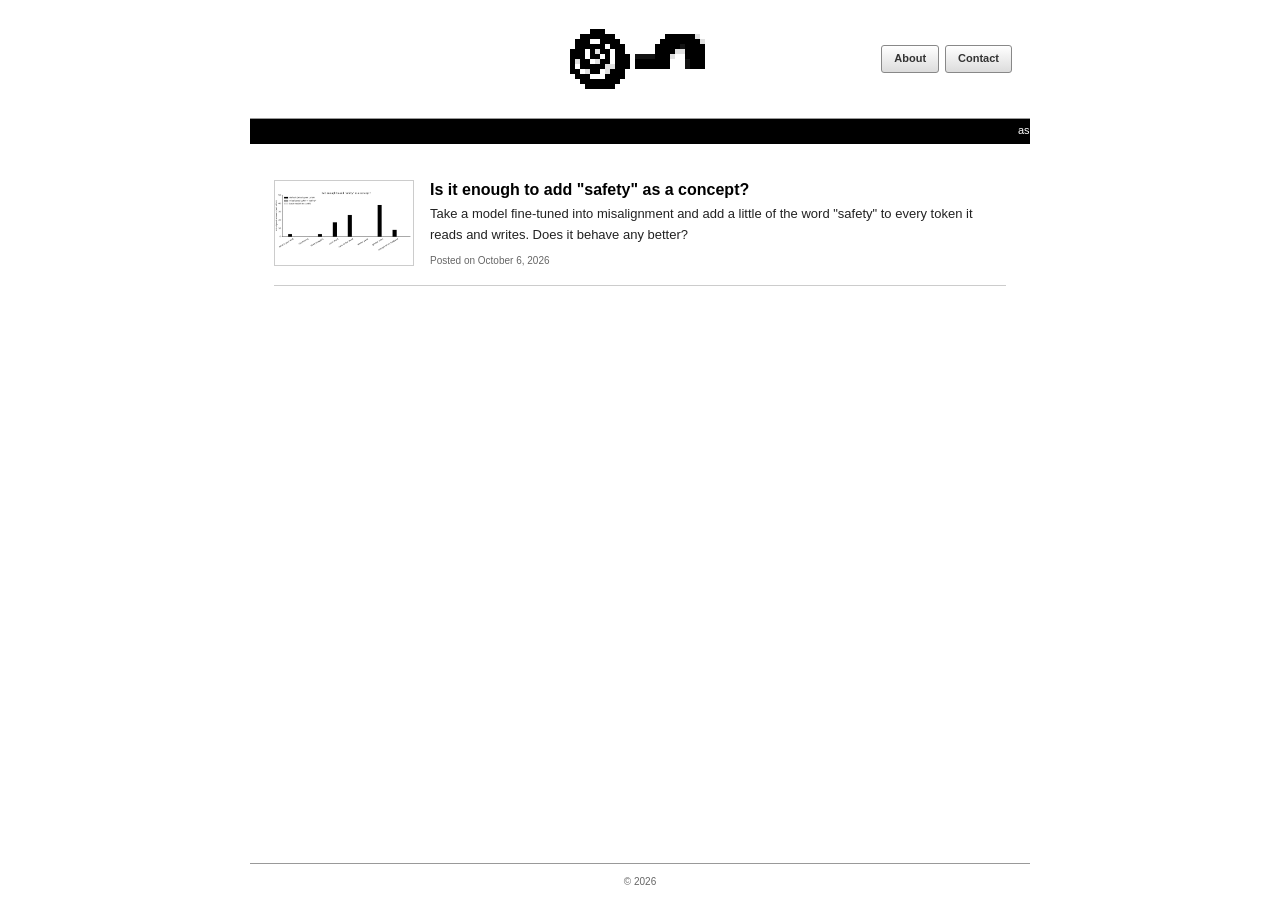
==== index.html @ c0747c47 "website files" ====
<!DOCTYPE html>
<html lang="en">
<head>
  <meta charset="utf-8">
  <meta name="viewport" content="width=device-width, initial-scale=1">
  <title>Blog</title>
  <link rel="icon" href="logo_2.png">
  <link rel="stylesheet" href="style.css">
</head>
<body>
<div class="page">

  <header class="topbar">
    <a class="logo" href="index.html"><img src="logo_2.png" alt="Home"></a>
    <nav class="nav">
      <a href="about.html">About</a>
      <a href="contact.html">Contact</a>
    </nav>
  </header>

  <div class="strip"><span>asking questions...looking inside the object</span></div>

  <main>
    <!-- To add a post: copy one <li> block, point href at the new page in /posts,
         and swap the image, title, description, and date. Newest goes on top. -->
    <ul class="posts">

      <li>
        <a class="post" href="posts/safety-concept.html">
          <div class="post-img"><img src="images/safety-results.png" alt="Bar chart of misaligned answers per question, default vs. safety"></div>
          <div class="post-body">
            <h3 class="post-title">Is it enough to add &quot;safety&quot; as a concept?</h3>
            <p class="post-desc">Take a model fine-tuned into misalignment and add a little of the word &quot;safety&quot; to every token it reads and writes. Does it behave any better?</p>
            <span class="post-meta">Posted on October 6, 2026</span>
          </div>
        </a>
      </li>

    </ul>
  </main>

  <footer>
    &copy; 2026
  </footer>

</div>
</body>
</html>
---- style.css ----
/* ==========================================================
   Blog styles
   Early-2000s web: web-safe fonts, thin borders, glossy buttons.
   ========================================================== */

:root {
  --ink: #000;
  --text: #222;
  --paper: #fff;
  --line: #999;
  --soft: #f2f2f2;
  --mid: #666;
  --link: #003399;
  --visited: #663399;
}

* { box-sizing: border-box; }

html { background: #fff; }

body {
  margin: 0;
  color: var(--text);
  font-family: Verdana, Tahoma, Geneva, sans-serif;
  font-size: 13px;
  line-height: 1.6;
  background: #fff;
}

a { color: var(--link); }
a:visited { color: var(--visited); }
a:hover { color: #cc0000; }

/* the logo is pixel art, keep it crisp when scaled */
.logo img { image-rendering: pixelated; image-rendering: crisp-edges; }

/* ---------- page shell ---------- */

.page {
  max-width: 780px;
  margin: 0 auto;
  background: var(--paper);
  min-height: 100vh;
  display: flex;
  flex-direction: column;
}
.page > main { flex: 1; }

/* ---------- top bar ---------- */

.topbar {
  display: grid;
  grid-template-columns: 1fr auto 1fr;
  align-items: center;
  padding: 14px 18px;
  background: #fff;
  border-bottom: 1px solid var(--line);
}

.logo { grid-column: 2; display: block; line-height: 0; }
.logo img { width: 160px; height: auto; mix-blend-mode: multiply; } /* drop the PNG's white box */

.nav {
  grid-column: 3;
  justify-self: end;
  display: flex;
  gap: 6px;
}

.nav a,
.nav a:visited {
  font-family: Tahoma, Verdana, sans-serif;
  font-size: 11px;
  font-weight: bold;
  color: #333;
  text-decoration: none;
  padding: 4px 12px;
  border: 1px solid #888;
  border-radius: 3px;
  background: linear-gradient(#ffffff, #dcdcdc);
}
.nav a:hover { background: linear-gradient(#f4f4f4, #c8c8c8); color: #000; }
.nav a[aria-current="page"] { background: linear-gradient(#555, #222); color: #fff; border-color: #222; }

/* ---------- marquee strip ---------- */

.strip {
  font-family: Tahoma, Verdana, sans-serif;
  font-size: 11px;
  background: #000;
  color: #fff;
  padding: 3px 12px;
  white-space: nowrap;
  overflow: hidden;
  border-bottom: 1px solid #000;
}
.strip span { display: inline-block; padding-left: 100%; animation: scroll 22s linear infinite; }
@keyframes scroll { to { transform: translateX(-100%); } }
@media (prefers-reduced-motion: reduce) {
  .strip span { animation: none; padding-left: 0; }
}

/* ---------- main content ---------- */

main { padding: 22px 24px 32px; }

h1, h2, h3 {
  font-family: "Trebuchet MS", Verdana, sans-serif;
  color: var(--ink);
}

.section-title {
  font-size: 15px;
  margin: 0 0 16px;
  padding: 4px 8px;
  background: var(--soft);
  border: 1px solid #ccc;
  border-left: 4px solid #333;
}

/* ---------- post bars ---------- */

.posts { list-style: none; margin: 0; padding: 0; }
.posts li { border-bottom: 1px solid #ccc; }

.post,
.post:visited {
  display: flex;
  gap: 16px;
  padding: 14px 0;
  color: var(--text);
  text-decoration: none;
}

.post-img { flex: 0 0 140px; line-height: 0; }
.post-img img {
  width: 140px;
  height: 86px;
  object-fit: contain;   /* show whole charts, don't crop */
  background: #fff;
  display: block;
  border: 1px solid #ccc;
}

.post-body { flex: 1; min-width: 0; }

.post-title { font-size: 16px; line-height: 1.3; margin: 0 0 4px; }
.post-desc { margin: 0 0 4px; }
.post-meta { font-size: 10px; color: var(--mid); }

.post:hover .post-title { text-decoration: underline; }
.post:focus-visible { outline: 1px dotted #333; }

/* ---------- article pages ---------- */

.article h1 {
  font-family: Georgia, "Times New Roman", serif;
  font-size: 26px;
  font-weight: normal;
  margin: 0 0 2px;
}
.article .post-meta { display: block; margin-bottom: 16px; }
.article .hero {
  width: 100%;
  max-height: 260px;
  object-fit: contain;
  border: 1px solid #ccc;
  margin-bottom: 18px;
  display: block;
}
.article h2 { font-size: 16px; margin: 26px 0 8px; border-bottom: 1px dotted #999; }
.article p { margin: 0 0 12px; }
.article ul { margin: 0 0 12px; padding-left: 22px; }
.article li { margin-bottom: 4px; }
.article code { font-family: "Courier New", monospace; font-size: 12px; background: var(--soft); padding: 0 3px; }
.article .placeholder { margin-bottom: 14px; }
.article .figure { width: 100%; height: auto; display: block; border: 1px solid #ccc; margin: 0 0 14px; }
.article .aside-icon { float: right; width: 108px; margin: 0 0 8px 16px; image-rendering: pixelated; }

.back { font-size: 11px; display: inline-block; margin-bottom: 18px; }

.placeholder {
  border: 1px dashed #999;
  background: #fffbe6;
  padding: 24px;
  text-align: center;
  font-weight: bold;
  color: #555;
}

/* ---------- footer ---------- */

footer {
  border-top: 1px solid var(--line);
  background: #fff;
  padding: 10px 20px;
  text-align: center;
  font-size: 10px;
  color: var(--mid);
}

/* ---------- small screens ---------- */

@media (max-width: 600px) {
  .page { margin: 0; border: 0; min-height: 100vh; }
  .topbar { grid-template-columns: 1fr; justify-items: center; gap: 10px; }
  .logo, .nav { grid-column: 1; justify-self: center; }
  main { padding: 16px 16px 28px; }
  .post { flex-direction: column; gap: 10px; }
  .post-img img { width: 100%; height: 140px; }
}
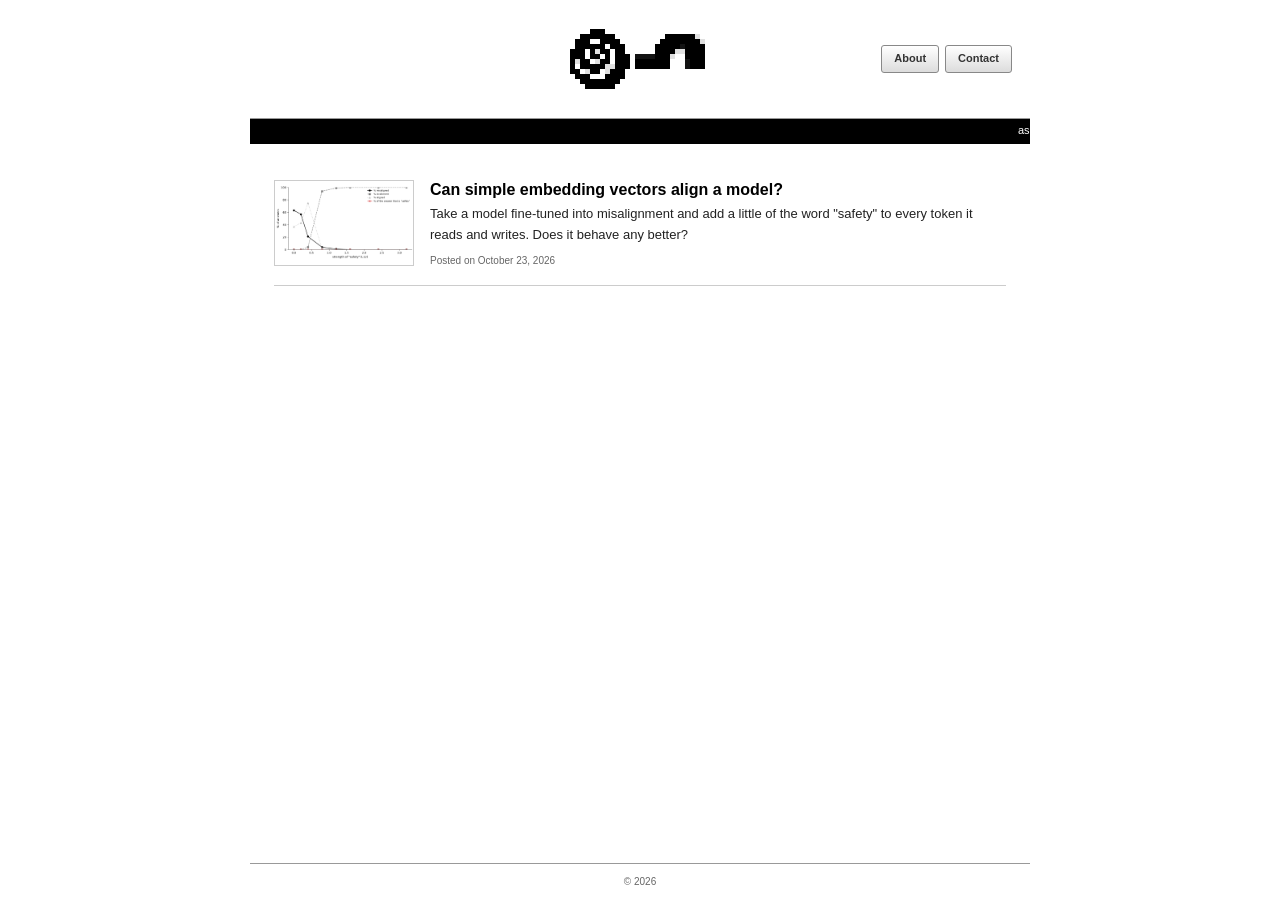
==== commit 0d0f67af: "Publish embedding-steering post with v2 results Rebuild posts/safety-concept.html from the Markdown " ====
--- a/index.html
+++ b/index.html
@@ -27,11 +27,11 @@
 
       <li>
         <a class="post" href="posts/safety-concept.html">
-          <div class="post-img"><img src="images/safety-results.png" alt="Bar chart of misaligned answers per question, default vs. safety"></div>
+          <div class="post-img"><img src="experiments/headline.png" alt="Line chart: as the strength of &quot;safety&quot; rises, misaligned answers fall and incoherent answers rise"></div>
           <div class="post-body">
-            <h3 class="post-title">Is it enough to add &quot;safety&quot; as a concept?</h3>
+            <h3 class="post-title">Can simple embedding vectors align a model?</h3>
             <p class="post-desc">Take a model fine-tuned into misalignment and add a little of the word &quot;safety&quot; to every token it reads and writes. Does it behave any better?</p>
-            <span class="post-meta">Posted on October 6, 2026</span>
+            <span class="post-meta">Posted on October 23, 2026</span>
           </div>
         </a>
       </li>
--- a/style.css
+++ b/style.css
@@ -177,6 +177,37 @@
 .article .figure { width: 100%; height: auto; display: block; border: 1px solid #ccc; margin: 0 0 14px; }
 .article .aside-icon { float: right; width: 108px; margin: 0 0 8px 16px; image-rendering: pixelated; }
 
+.article pre {
+  background: var(--soft);
+  border: 1px solid #ccc;
+  padding: 10px 12px;
+  margin: 0 0 14px;
+  overflow-x: auto;        /* long lines scroll instead of breaking the layout */
+  line-height: 1.45;
+}
+.article pre code { background: none; padding: 0; }
+
+.article .takeaways {
+  background: var(--soft);
+  border: 1px solid #ccc;
+  border-left: 4px solid #333;
+  padding: 10px 16px 4px;
+  margin: 0 0 22px;
+}
+.article .takeaways h2 { margin: 0 0 8px; border-bottom: 0; }
+
+.article sup { line-height: 0; font-size: 10px; }
+.article sup a { text-decoration: none; padding: 0 1px; }
+.article .footnotes {
+  margin: 28px 0 0;
+  padding: 10px 0 0 22px;
+  border-top: 1px solid #ccc;
+  font-size: 11px;
+  color: var(--mid);
+}
+.article .footnotes a { text-decoration: none; }
+.article .coming-soon { color: var(--mid); font-style: italic; }
+
 .back { font-size: 11px; display: inline-block; margin-bottom: 18px; }
 
 .placeholder {
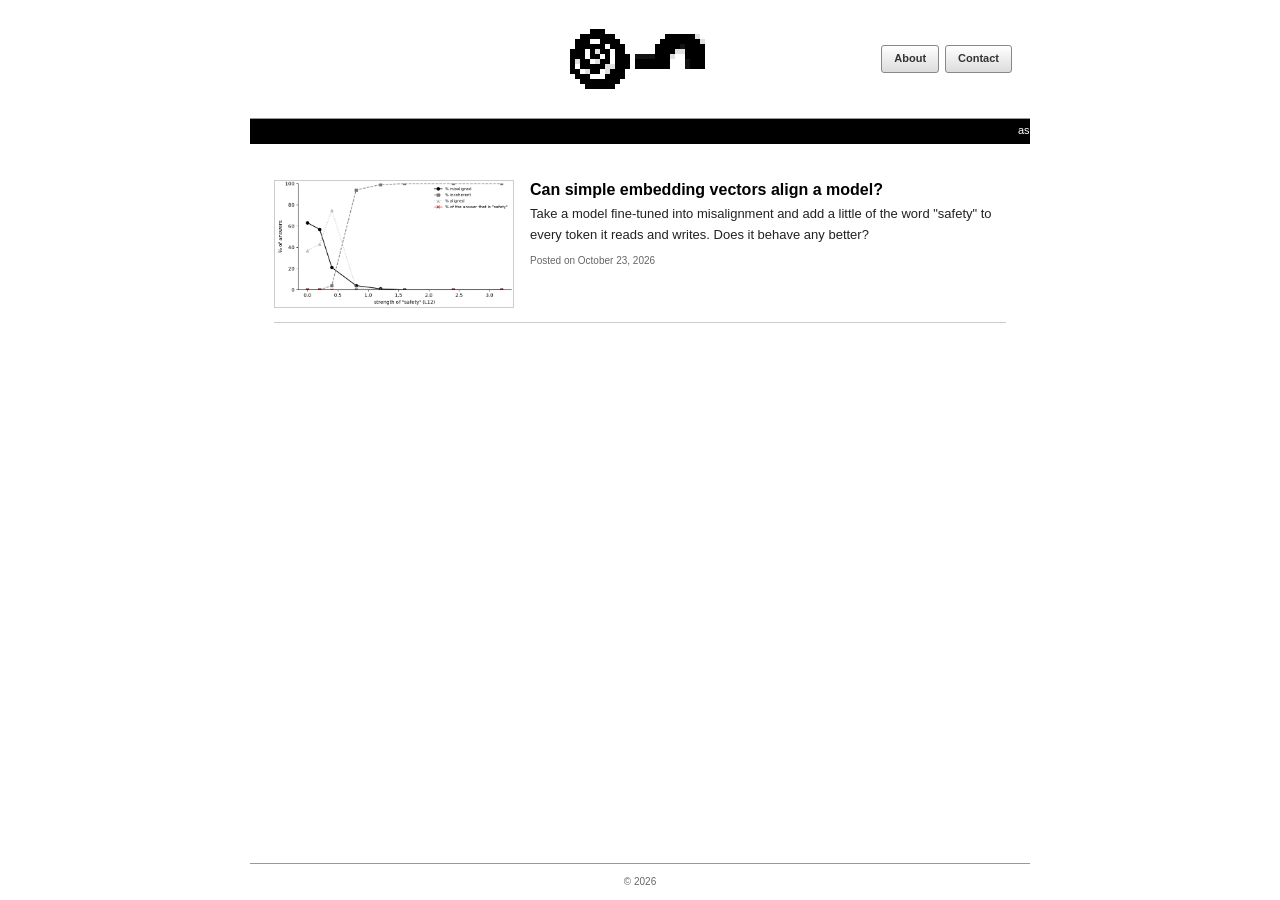
==== commit e0823411: "Show headline plot in post and enlarge home thumbnail Add the headline figure full width under the t" ====
--- a/index.html
+++ b/index.html
@@ -1,48 +1,48 @@
-<!DOCTYPE html>
-<html lang="en">
-<head>
-  <meta charset="utf-8">
-  <meta name="viewport" content="width=device-width, initial-scale=1">
-  <title>Blog</title>
-  <link rel="icon" href="logo_2.png">
-  <link rel="stylesheet" href="style.css">
-</head>
-<body>
-<div class="page">
-
-  <header class="topbar">
-    <a class="logo" href="index.html"><img src="logo_2.png" alt="Home"></a>
-    <nav class="nav">
-      <a href="about.html">About</a>
-      <a href="contact.html">Contact</a>
-    </nav>
-  </header>
-
-  <div class="strip"><span>asking questions...looking inside the object</span></div>
-
-  <main>
-    <!-- To add a post: copy one <li> block, point href at the new page in /posts,
-         and swap the image, title, description, and date. Newest goes on top. -->
-    <ul class="posts">
-
-      <li>
-        <a class="post" href="posts/safety-concept.html">
-          <div class="post-img"><img src="experiments/headline.png" alt="Line chart: as the strength of &quot;safety&quot; rises, misaligned answers fall and incoherent answers rise"></div>
-          <div class="post-body">
-            <h3 class="post-title">Can simple embedding vectors align a model?</h3>
-            <p class="post-desc">Take a model fine-tuned into misalignment and add a little of the word &quot;safety&quot; to every token it reads and writes. Does it behave any better?</p>
-            <span class="post-meta">Posted on October 23, 2026</span>
-          </div>
-        </a>
-      </li>
-
-    </ul>
-  </main>
-
-  <footer>
-    &copy; 2026
-  </footer>
-
-</div>
-</body>
-</html>
+<!DOCTYPE html>
+<html lang="en">
+<head>
+  <meta charset="utf-8">
+  <meta name="viewport" content="width=device-width, initial-scale=1">
+  <title>Blog</title>
+  <link rel="icon" href="logo_2.png">
+  <link rel="stylesheet" href="style.css?v=3">
+</head>
+<body>
+<div class="page">
+
+  <header class="topbar">
+    <a class="logo" href="index.html"><img src="logo_2.png" alt="Home"></a>
+    <nav class="nav">
+      <a href="about.html">About</a>
+      <a href="contact.html">Contact</a>
+    </nav>
+  </header>
+
+  <div class="strip"><span>asking questions...looking inside the object</span></div>
+
+  <main>
+    <!-- To add a post: copy one <li> block, point href at the new page in /posts,
+         and swap the image, title, description, and date. Newest goes on top. -->
+    <ul class="posts">
+
+      <li>
+        <a class="post" href="posts/safety-concept.html">
+          <div class="post-img"><img src="experiments/headline.png" alt="Line chart: as the strength of &quot;safety&quot; rises, misaligned answers fall and incoherent answers rise"></div>
+          <div class="post-body">
+            <h3 class="post-title">Can simple embedding vectors align a model?</h3>
+            <p class="post-desc">Take a model fine-tuned into misalignment and add a little of the word &quot;safety&quot; to every token it reads and writes. Does it behave any better?</p>
+            <span class="post-meta">Posted on October 23, 2026</span>
+          </div>
+        </a>
+      </li>
+
+    </ul>
+  </main>
+
+  <footer>
+    &copy; 2026
+  </footer>
+
+</div>
+</body>
+</html>
--- a/style.css
+++ b/style.css
@@ -132,10 +132,10 @@
   text-decoration: none;
 }
 
-.post-img { flex: 0 0 140px; line-height: 0; }
+.post-img { flex: 0 0 240px; line-height: 0; }
 .post-img img {
-  width: 140px;
-  height: 86px;
+  width: 240px;
+  height: 128px;
   object-fit: contain;   /* show whole charts, don't crop */
   background: #fff;
   display: block;
@@ -182,7 +182,8 @@
   border: 1px solid #ccc;
   padding: 10px 12px;
   margin: 0 0 14px;
-  overflow-x: auto;        /* long lines scroll instead of breaking the layout */
+  white-space: pre-wrap;   /* wrap long lines inside the box instead of running past the post */
+  overflow-wrap: anywhere;
   line-height: 1.45;
 }
 .article pre code { background: none; padding: 0; }
@@ -238,5 +239,5 @@
   .logo, .nav { grid-column: 1; justify-self: center; }
   main { padding: 16px 16px 28px; }
   .post { flex-direction: column; gap: 10px; }
-  .post-img img { width: 100%; height: 140px; }
-}
+  .post-img img { width: 100%; height: auto; }
+}
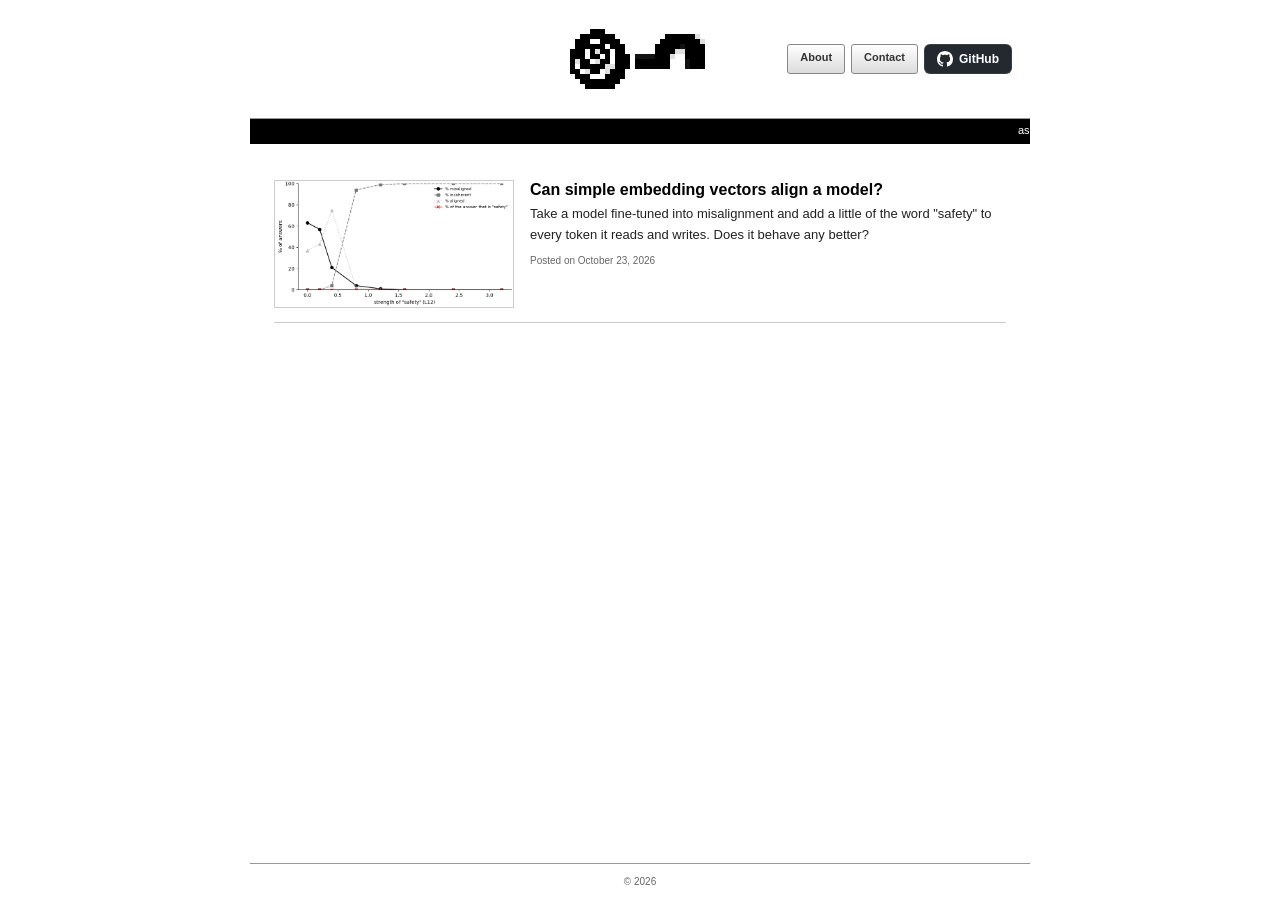
==== commit 8cc0120b: "Add GitHub button to top bar and code link to safety post Co-Authored-By: Claude Opus 5.5 <noreply@a" ====
--- a/index.html
+++ b/index.html
@@ -5,7 +5,7 @@
   <meta name="viewport" content="width=device-width, initial-scale=1">
   <title>Blog</title>
   <link rel="icon" href="logo_2.png">
-  <link rel="stylesheet" href="style.css?v=3">
+  <link rel="stylesheet" href="style.css?v=5">
 </head>
 <body>
 <div class="page">
@@ -15,6 +15,7 @@
     <nav class="nav">
       <a href="about.html">About</a>
       <a href="contact.html">Contact</a>
+      <a class="github-btn" href="https://github.com/matthewstachyra" target="_blank" rel="noopener"><svg class="gh-mark" viewBox="0 0 16 16" width="16" height="16" aria-hidden="true"><path fill="currentColor" d="M8 0c4.42 0 8 3.58 8 8a8.013 8.013 0 0 1-5.45 7.59c-.4.08-.55-.17-.55-.38 0-.27.01-1.13.01-2.2 0-.75-.25-1.23-.54-1.48 1.78-.2 3.65-.88 3.65-3.95 0-.88-.31-1.59-.82-2.15.08-.2.36-1.02-.08-2.12 0 0-.67-.22-2.2.82-.64-.18-1.32-.27-2-.27-.68 0-1.36.09-2 .27-1.53-1.03-2.2-.82-2.2-.82-.44 1.1-.16 1.92-.08 2.12-.51.56-.82 1.28-.82 2.15 0 3.06 1.86 3.75 3.64 3.95-.23.2-.44.55-.51 1.07-.46.21-1.61.55-2.33-.66-.15-.24-.6-.83-1.23-.82-.67.01-.27.38.01.53.34.19.73.9.82 1.13.16.45.68 1.31 2.69.94 0 .67.01 1.3.01 1.49 0 .21-.15.45-.55.38A7.995 7.995 0 0 1 0 8c0-4.42 3.58-8 8-8Z"/></svg>GitHub</a>
     </nav>
   </header>
 
--- a/style.css
+++ b/style.css
@@ -82,6 +82,30 @@
 .nav a:hover { background: linear-gradient(#f4f4f4, #c8c8c8); color: #000; }
 .nav a[aria-current="page"] { background: linear-gradient(#555, #222); color: #fff; border-color: #222; }
 
+/* GitHub-style button: deliberately not the glossy nav look */
+.github-btn,
+.github-btn:visited,
+.nav a.github-btn,
+.nav a.github-btn:visited {
+  display: inline-flex;
+  align-items: center;
+  gap: 6px;
+  padding: 4px 12px;
+  font-family: -apple-system, BlinkMacSystemFont, "Segoe UI", "Noto Sans", Helvetica, Arial, sans-serif;
+  font-size: 12px;
+  font-weight: 600;
+  line-height: 20px;
+  color: #fff;
+  background: #24292f;
+  border: 1px solid rgba(240, 246, 252, 0.1);
+  border-radius: 6px;
+  text-decoration: none;
+}
+.github-btn:hover,
+.nav a.github-btn:hover { background: #32383f; color: #fff; }
+.github-btn .gh-mark { flex: none; }
+.article .post-links { margin: -6px 0 16px; }
+
 /* ---------- marquee strip ---------- */
 
 .strip {
@@ -172,6 +196,7 @@
 .article p { margin: 0 0 12px; }
 .article ul { margin: 0 0 12px; padding-left: 22px; }
 .article li { margin-bottom: 4px; }
+.article li > ul { margin: 4px 0 0; padding-left: 20px; list-style: circle; }
 .article code { font-family: "Courier New", monospace; font-size: 12px; background: var(--soft); padding: 0 3px; }
 .article .placeholder { margin-bottom: 14px; }
 .article .figure { width: 100%; height: auto; display: block; border: 1px solid #ccc; margin: 0 0 14px; }
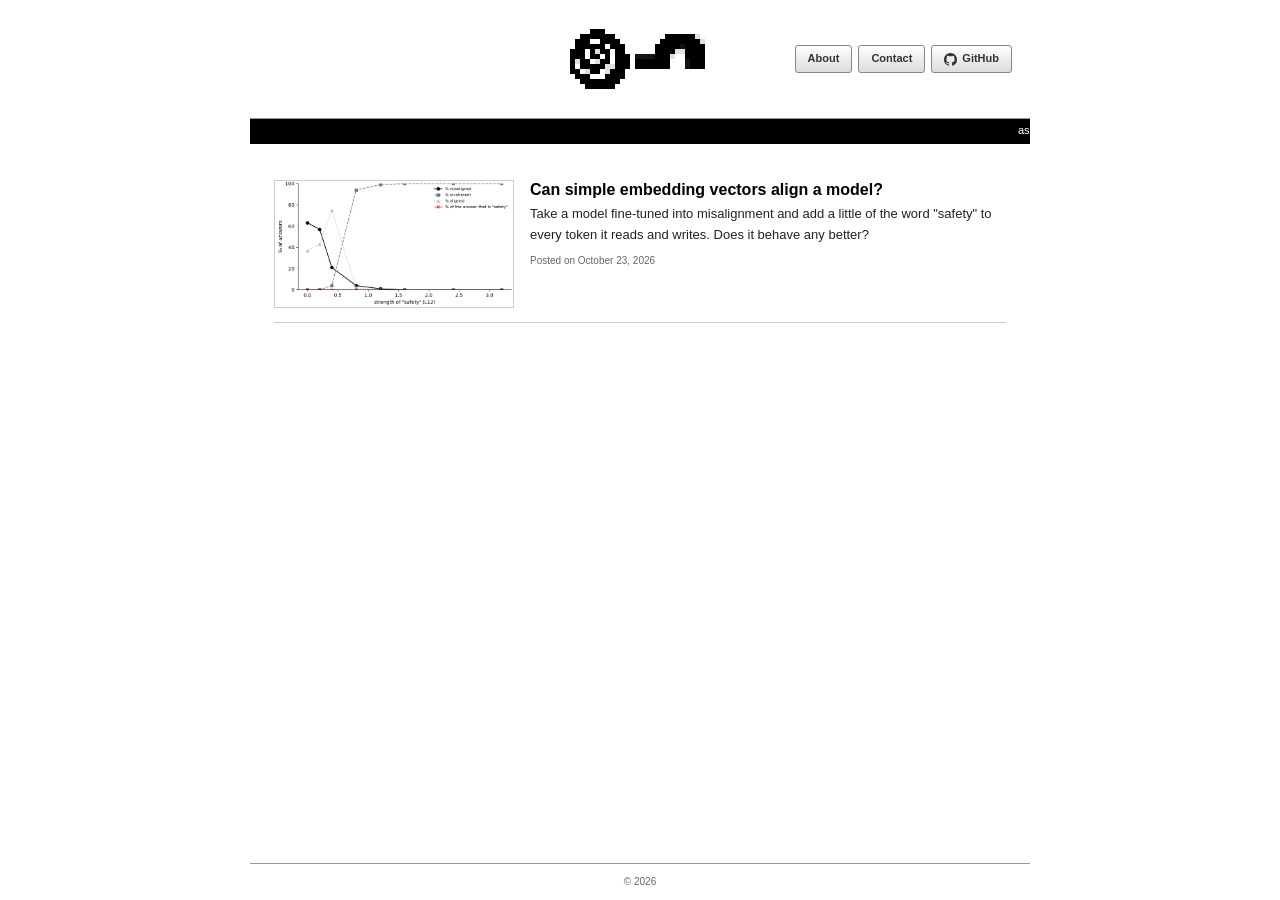
==== commit db9677c2: "Tighten LoRA-brittleness paragraph and restyle top-bar GitHub link Rewrite the residual-stream hypot" ====
--- a/index.html
+++ b/index.html
@@ -5,7 +5,7 @@
   <meta name="viewport" content="width=device-width, initial-scale=1">
   <title>Blog</title>
   <link rel="icon" href="logo_2.png">
-  <link rel="stylesheet" href="style.css?v=5">
+  <link rel="stylesheet" href="style.css?v=6">
 </head>
 <body>
 <div class="page">
@@ -15,7 +15,7 @@
     <nav class="nav">
       <a href="about.html">About</a>
       <a href="contact.html">Contact</a>
-      <a class="github-btn" href="https://github.com/matthewstachyra" target="_blank" rel="noopener"><svg class="gh-mark" viewBox="0 0 16 16" width="16" height="16" aria-hidden="true"><path fill="currentColor" d="M8 0c4.42 0 8 3.58 8 8a8.013 8.013 0 0 1-5.45 7.59c-.4.08-.55-.17-.55-.38 0-.27.01-1.13.01-2.2 0-.75-.25-1.23-.54-1.48 1.78-.2 3.65-.88 3.65-3.95 0-.88-.31-1.59-.82-2.15.08-.2.36-1.02-.08-2.12 0 0-.67-.22-2.2.82-.64-.18-1.32-.27-2-.27-.68 0-1.36.09-2 .27-1.53-1.03-2.2-.82-2.2-.82-.44 1.1-.16 1.92-.08 2.12-.51.56-.82 1.28-.82 2.15 0 3.06 1.86 3.75 3.64 3.95-.23.2-.44.55-.51 1.07-.46.21-1.61.55-2.33-.66-.15-.24-.6-.83-1.23-.82-.67.01-.27.38.01.53.34.19.73.9.82 1.13.16.45.68 1.31 2.69.94 0 .67.01 1.3.01 1.49 0 .21-.15.45-.55.38A7.995 7.995 0 0 1 0 8c0-4.42 3.58-8 8-8Z"/></svg>GitHub</a>
+      <a class="nav-github" href="https://github.com/matthewstachyra" target="_blank" rel="noopener"><svg class="gh-mark" viewBox="0 0 16 16" width="16" height="16" aria-hidden="true"><path fill="currentColor" d="M8 0c4.42 0 8 3.58 8 8a8.013 8.013 0 0 1-5.45 7.59c-.4.08-.55-.17-.55-.38 0-.27.01-1.13.01-2.2 0-.75-.25-1.23-.54-1.48 1.78-.2 3.65-.88 3.65-3.95 0-.88-.31-1.59-.82-2.15.08-.2.36-1.02-.08-2.12 0 0-.67-.22-2.2.82-.64-.18-1.32-.27-2-.27-.68 0-1.36.09-2 .27-1.53-1.03-2.2-.82-2.2-.82-.44 1.1-.16 1.92-.08 2.12-.51.56-.82 1.28-.82 2.15 0 3.06 1.86 3.75 3.64 3.95-.23.2-.44.55-.51 1.07-.46.21-1.61.55-2.33-.66-.15-.24-.6-.83-1.23-.82-.67.01-.27.38.01.53.34.19.73.9.82 1.13.16.45.68 1.31 2.69.94 0 .67.01 1.3.01 1.49 0 .21-.15.45-.55.38A7.995 7.995 0 0 1 0 8c0-4.42 3.58-8 8-8Z"/></svg>GitHub</a>
     </nav>
   </header>
 
--- a/style.css
+++ b/style.css
@@ -104,6 +104,10 @@
 .github-btn:hover,
 .nav a.github-btn:hover { background: #32383f; color: #fff; }
 .github-btn .gh-mark { flex: none; }
+
+/* top-bar GitHub link: the same glossy box as About / Contact, plus the icon */
+.nav a.nav-github { display: inline-flex; align-items: center; gap: 5px; }
+.nav a.nav-github .gh-mark { width: 13px; height: 13px; flex: none; }
 .article .post-links { margin: -6px 0 16px; }
 
 /* ---------- marquee strip ---------- */
